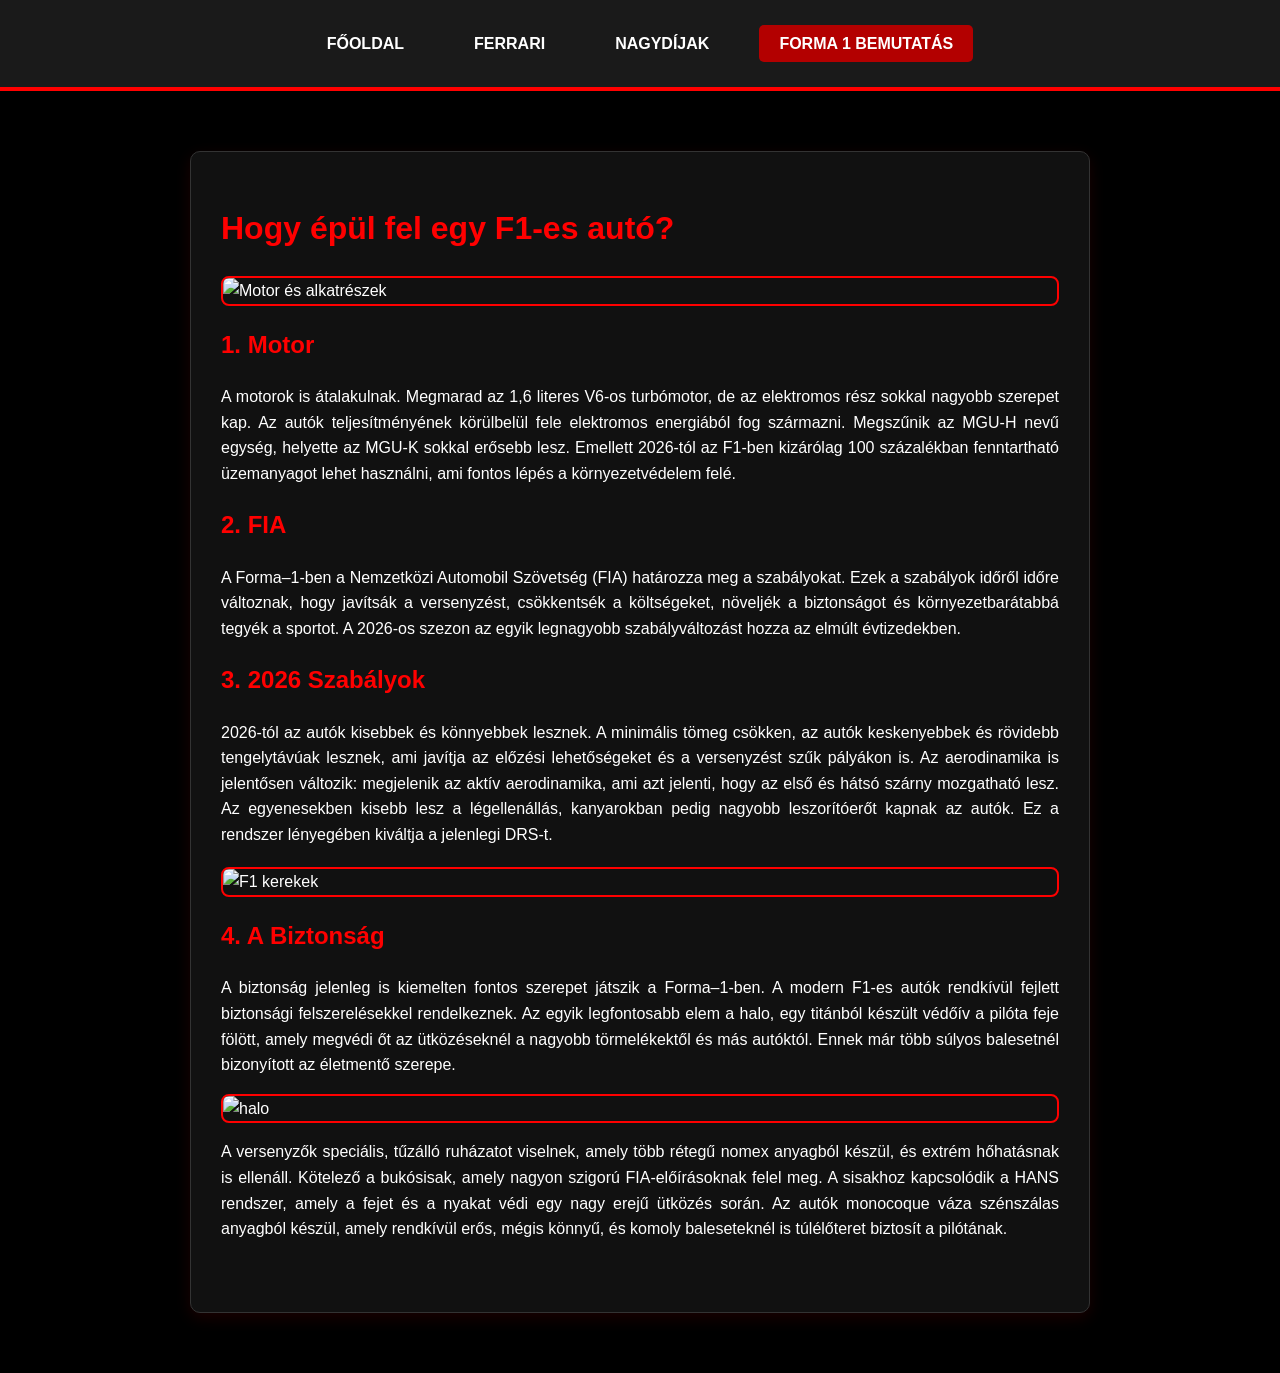
==== f1bemutat.html @ 2e1cdc57 "Add files via upload" ====
<!DOCTYPE html>
<html lang="hu">
<head>
    <meta charset="UTF-8">
    <title>Főoldal</title>
    <link rel="stylesheet" href="style.css">
</head>
<body>
    <header>
        <nav>
            <ul>
                <li><a href="index.html">Főoldal</a></li>
                <li><a href="ferrari.html">Ferrari</a></li>
                <li><a href="nagydijak.html">Nagydíjak</a></li>
                <li><a href="f1bemutat.html" class="active" >Forma 1 bemutatás</a></li>
            </ul>
        </nav>
    </header>

    <main>
        <div class="content-box">
            <h1>Hogy épül fel egy F1-es autó?</h1>
            <img src="https://formulapedia.com/wp-content/uploads/2022/11/Ferrari-F1-engine.webp" alt="Motor és alkatrészek">
            
            <div class="text-section">
                <h2>1. Motor</h2>
                <p>A motorok is átalakulnak. Megmarad az 1,6 literes V6-os turbómotor, de az elektromos rész sokkal nagyobb szerepet kap. Az autók teljesítményének körülbelül fele elektromos energiából fog származni. Megszűnik az MGU-H nevű egység, helyette az MGU-K sokkal erősebb lesz. Emellett 2026-tól az F1-ben kizárólag 100 százalékban fenntartható üzemanyagot lehet használni, ami fontos lépés a környezetvédelem felé.</p>
                
                <h2>2. FIA</h2>
                <p>A Forma–1-ben a Nemzetközi Automobil Szövetség (FIA) határozza meg a szabályokat. Ezek a szabályok időről időre változnak, hogy javítsák a versenyzést, csökkentsék a költségeket, növeljék a biztonságot és környezetbarátabbá tegyék a sportot. A 2026-os szezon az egyik legnagyobb szabályváltozást hozza az elmúlt évtizedekben.</p>

                <h2>3. 2026 Szabályok</h2>
                <p>2026-tól az autók kisebbek és könnyebbek lesznek. A minimális tömeg csökken, az autók keskenyebbek és rövidebb tengelytávúak lesznek, ami javítja az előzési lehetőségeket és a versenyzést szűk pályákon is. Az aerodinamika is jelentősen változik: megjelenik az aktív aerodinamika, ami azt jelenti, hogy az első és hátsó szárny mozgatható lesz. Az egyenesekben kisebb lesz a légellenállás, kanyarokban pedig nagyobb leszorítóerőt kapnak az autók. Ez a rendszer lényegében kiváltja a jelenlegi DRS-t.</p>
                <img src="https://i.ytimg.com/vi/uKD9C3b8M2A/maxresdefault.jpg" alt="F1 kerekek">

                <h2>4. A Biztonság </h2>
                <p>A biztonság jelenleg is kiemelten fontos szerepet játszik a Forma–1-ben. A modern F1-es autók rendkívül fejlett biztonsági felszerelésekkel rendelkeznek. Az egyik legfontosabb elem a halo, egy titánból készült védőív a pilóta feje fölött, amely megvédi őt az ütközéseknél a nagyobb törmelékektől és más autóktól. Ennek már több súlyos balesetnél bizonyított az életmentő szerepe.</p>
                <img src="https://i.ytimg.com/vi/3-3gIAkYEX8/hq720.jpg?sqp=-oaymwEhCK4FEIIDSFryq4qpAxMIARUAAAAAGAElAADIQj0AgKJD&rs=AOn4CLB791NQpHrV2fdihIjwL4nef5QYIQ" alt="halo" style=" margin: 0 auto;">
                <p>A versenyzők speciális, tűzálló ruházatot viselnek, amely több rétegű nomex anyagból készül, és extrém hőhatásnak is ellenáll. Kötelező a bukósisak, amely nagyon szigorú FIA-előírásoknak felel meg. A sisakhoz kapcsolódik a HANS rendszer, amely a fejet és a nyakat védi egy nagy erejű ütközés során. Az autók monocoque váza szénszálas anyagból készül, amely rendkívül erős, mégis könnyű, és komoly baleseteknél is túlélőteret biztosít a pilótának.</p>
            </div>
        </div>
    </main>
</body>
</html>
---- style.css ----
body {
    font-family: 'Segoe UI', Tahoma, Geneva, Verdana, sans-serif;
    background-color: #000000; 
    color: #ffffff; 
    margin: 0;
    padding: 0;
    line-height: 1.6;
}


header {
    background-color: #1a1a1a;
    border-bottom: 4px solid #ff0000; 
    padding: 1rem 0;
    position: sticky;
    top: 0;
    z-index: 1000;
}

nav ul {
    list-style: none;
    display: flex;
    justify-content: center;
    margin: 0;
    padding: 0;
}

nav li {
    margin: 0 15px;
}

nav a {
    text-decoration: none;
    color: white;
    font-weight: bold;
    text-transform: uppercase;
    padding: 10px 20px;
    border-radius: 5px;
    transition: all 0.3s ease; 
}


nav a:hover {
    background-color: #ff0000;
    color: white;
    box-shadow: 0 0 15px #ff0000;
}


.active {
    background-color: #b30000;
}


main {
    max-width: 900px;
    margin: 40px auto;
    padding: 20px;
}

.content-box {
    background-color: #111111;
    border: 1px solid #333;
    padding: 30px;
    border-radius: 10px;
    box-shadow: 0 5px 15px rgba(255, 0, 0, 0.1);
}

h1, h2, h3 {
    color: #ff0000;
}

.hero {
    text-align: center;
    margin-bottom: 50px;
}

img {
    max-width: 100%;
    height: auto;
    border-radius: 8px;
    border: 2px solid #ff0000;
    margin: 20px 0;
    display: block;
}

.text-section {
    margin-bottom: 40px;
    text-align: justify;
}

.image-caption {
    font-size: 0.9rem;
    color: #888;
    text-align: center;
    font-style: italic;
    margin-top: -10px;
    margin-bottom: 20px;
}

nav ul {
    flex-wrap: wrap; 
}

li {
    line-height: 55px;
}
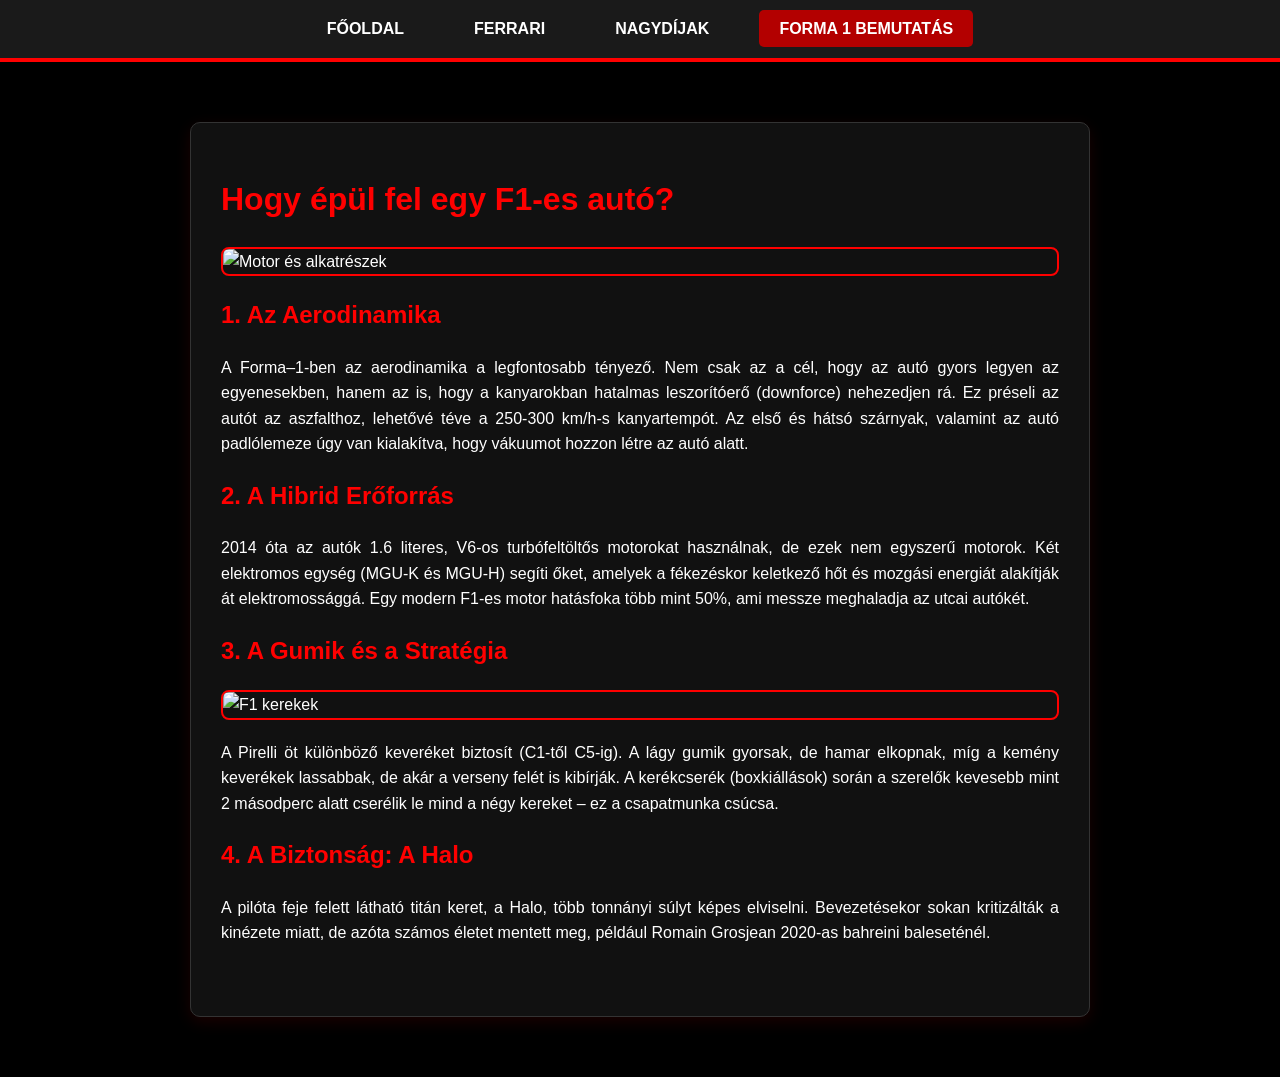
==== commit 708cf2f9: "Add files via upload" ====
--- a/f1bemutat.html
+++ b/f1bemutat.html
@@ -2,8 +2,9 @@
 <html lang="hu">
 <head>
     <meta charset="UTF-8">
-    <title>Főoldal</title>
+    <title>F1 Technika és Szabályok</title>
     <link rel="stylesheet" href="style.css">
+    <script src="script.js"></script>
 </head>
 <body>
     <header>
@@ -20,23 +21,21 @@
     <main>
         <div class="content-box">
             <h1>Hogy épül fel egy F1-es autó?</h1>
-            <img src="https://formulapedia.com/wp-content/uploads/2022/11/Ferrari-F1-engine.webp" alt="Motor és alkatrészek">
+            <img src="https://images.unsplash.com/photo-1596205835613-2410a5144b64?q=80&w=1000" alt="Motor és alkatrészek">
             
             <div class="text-section">
-                <h2>1. Motor</h2>
-                <p>A motorok is átalakulnak. Megmarad az 1,6 literes V6-os turbómotor, de az elektromos rész sokkal nagyobb szerepet kap. Az autók teljesítményének körülbelül fele elektromos energiából fog származni. Megszűnik az MGU-H nevű egység, helyette az MGU-K sokkal erősebb lesz. Emellett 2026-tól az F1-ben kizárólag 100 százalékban fenntartható üzemanyagot lehet használni, ami fontos lépés a környezetvédelem felé.</p>
+                <h2>1. Az Aerodinamika</h2>
+                <p>A Forma–1-ben az aerodinamika a legfontosabb tényező. Nem csak az a cél, hogy az autó gyors legyen az egyenesekben, hanem az is, hogy a kanyarokban hatalmas leszorítóerő (downforce) nehezedjen rá. Ez préseli az autót az aszfalthoz, lehetővé téve a 250-300 km/h-s kanyartempót. Az első és hátsó szárnyak, valamint az autó padlólemeze úgy van kialakítva, hogy vákuumot hozzon létre az autó alatt.</p>
                 
-                <h2>2. FIA</h2>
-                <p>A Forma–1-ben a Nemzetközi Automobil Szövetség (FIA) határozza meg a szabályokat. Ezek a szabályok időről időre változnak, hogy javítsák a versenyzést, csökkentsék a költségeket, növeljék a biztonságot és környezetbarátabbá tegyék a sportot. A 2026-os szezon az egyik legnagyobb szabályváltozást hozza az elmúlt évtizedekben.</p>
+                <h2>2. A Hibrid Erőforrás</h2>
+                <p>2014 óta az autók 1.6 literes, V6-os turbófeltöltős motorokat használnak, de ezek nem egyszerű motorok. Két elektromos egység (MGU-K és MGU-H) segíti őket, amelyek a fékezéskor keletkező hőt és mozgási energiát alakítják át elektromossággá. Egy modern F1-es motor hatásfoka több mint 50%, ami messze meghaladja az utcai autókét.</p>
 
-                <h2>3. 2026 Szabályok</h2>
-                <p>2026-tól az autók kisebbek és könnyebbek lesznek. A minimális tömeg csökken, az autók keskenyebbek és rövidebb tengelytávúak lesznek, ami javítja az előzési lehetőségeket és a versenyzést szűk pályákon is. Az aerodinamika is jelentősen változik: megjelenik az aktív aerodinamika, ami azt jelenti, hogy az első és hátsó szárny mozgatható lesz. Az egyenesekben kisebb lesz a légellenállás, kanyarokban pedig nagyobb leszorítóerőt kapnak az autók. Ez a rendszer lényegében kiváltja a jelenlegi DRS-t.</p>
-                <img src="https://i.ytimg.com/vi/uKD9C3b8M2A/maxresdefault.jpg" alt="F1 kerekek">
+                <h2>3. A Gumik és a Stratégia</h2>
+                <img src="https://images.unsplash.com/photo-1503376780353-7e6692767b70?q=80&w=1000" alt="F1 kerekek">
+                <p>A Pirelli öt különböző keveréket biztosít (C1-től C5-ig). A lágy gumik gyorsak, de hamar elkopnak, míg a kemény keverékek lassabbak, de akár a verseny felét is kibírják. A kerékcserék (boxkiállások) során a szerelők kevesebb mint 2 másodperc alatt cserélik le mind a négy kereket – ez a csapatmunka csúcsa.</p>
 
-                <h2>4. A Biztonság </h2>
-                <p>A biztonság jelenleg is kiemelten fontos szerepet játszik a Forma–1-ben. A modern F1-es autók rendkívül fejlett biztonsági felszerelésekkel rendelkeznek. Az egyik legfontosabb elem a halo, egy titánból készült védőív a pilóta feje fölött, amely megvédi őt az ütközéseknél a nagyobb törmelékektől és más autóktól. Ennek már több súlyos balesetnél bizonyított az életmentő szerepe.</p>
-                <img src="https://i.ytimg.com/vi/3-3gIAkYEX8/hq720.jpg?sqp=-oaymwEhCK4FEIIDSFryq4qpAxMIARUAAAAAGAElAADIQj0AgKJD&rs=AOn4CLB791NQpHrV2fdihIjwL4nef5QYIQ" alt="halo" style=" margin: 0 auto;">
-                <p>A versenyzők speciális, tűzálló ruházatot viselnek, amely több rétegű nomex anyagból készül, és extrém hőhatásnak is ellenáll. Kötelező a bukósisak, amely nagyon szigorú FIA-előírásoknak felel meg. A sisakhoz kapcsolódik a HANS rendszer, amely a fejet és a nyakat védi egy nagy erejű ütközés során. Az autók monocoque váza szénszálas anyagból készül, amely rendkívül erős, mégis könnyű, és komoly baleseteknél is túlélőteret biztosít a pilótának.</p>
+                <h2>4. A Biztonság: A Halo</h2>
+                <p>A pilóta feje felett látható titán keret, a Halo, több tonnányi súlyt képes elviselni. Bevezetésekor sokan kritizálták a kinézete miatt, de azóta számos életet mentett meg, például Romain Grosjean 2020-as bahreini baleseténél.</p>
             </div>
         </div>
     </main>
--- a/style.css
+++ b/style.css
@@ -102,6 +102,80 @@
     flex-wrap: wrap; 
 }
 
-li {
-    line-height: 55px;
-}+
+
+.kerdes {
+    background: rgb(189, 9, 9);
+    border-radius: 12px;
+    padding-left: 20px;
+    padding-top: 10px;
+    padding-bottom: 15px;
+    padding-right: 20px;
+    margin-bottom: 20px;
+    box-shadow: 0 4px 10px rgb(197, 9, 9);
+    text-align: center;
+  }
+  
+  .kerdes p {
+    font-weight: bold;
+    margin-bottom: 15px;
+  }
+  
+  
+    .valaszok label span{
+    display: block;
+    padding: 10px 15px;
+    margin-bottom: 8px;
+    border-radius: 8px;
+    border: 2px solid transparent;
+    background: var(--light);
+    cursor: pointer;
+    transition: 0.2s;
+  }
+  
+    .valaszok span:hover {
+    border: 1px solid black;
+  }
+
+
+    #result {
+    color: #ffffff;
+    text-align: center;
+    font-size: 22px;
+    font-weight: bold;
+    margin-top: 20px;
+  }
+
+    
+.valaszok input[type="radio"] {
+    display: none;
+}
+
+
+.valaszok input[type="radio"]:checked + span {
+    background: black;
+    color: white;
+  }
+  
+  .button {
+    display: inline-block;
+    padding: 10px 20px;
+    font-size: 20px;
+    cursor: pointer;
+    text-decoration: none;
+    color: #fff;
+    background-color: #04AA6D;
+    border: none;
+    border-radius: 15px;
+    box-shadow: 0 9px #999;
+    text-align: center;   
+    display: block;
+    margin: 20px auto;
+
+  }
+  
+  .button:active {
+    box-shadow: 0 5px #666;
+    transform: translateY(4px);
+  }
+
